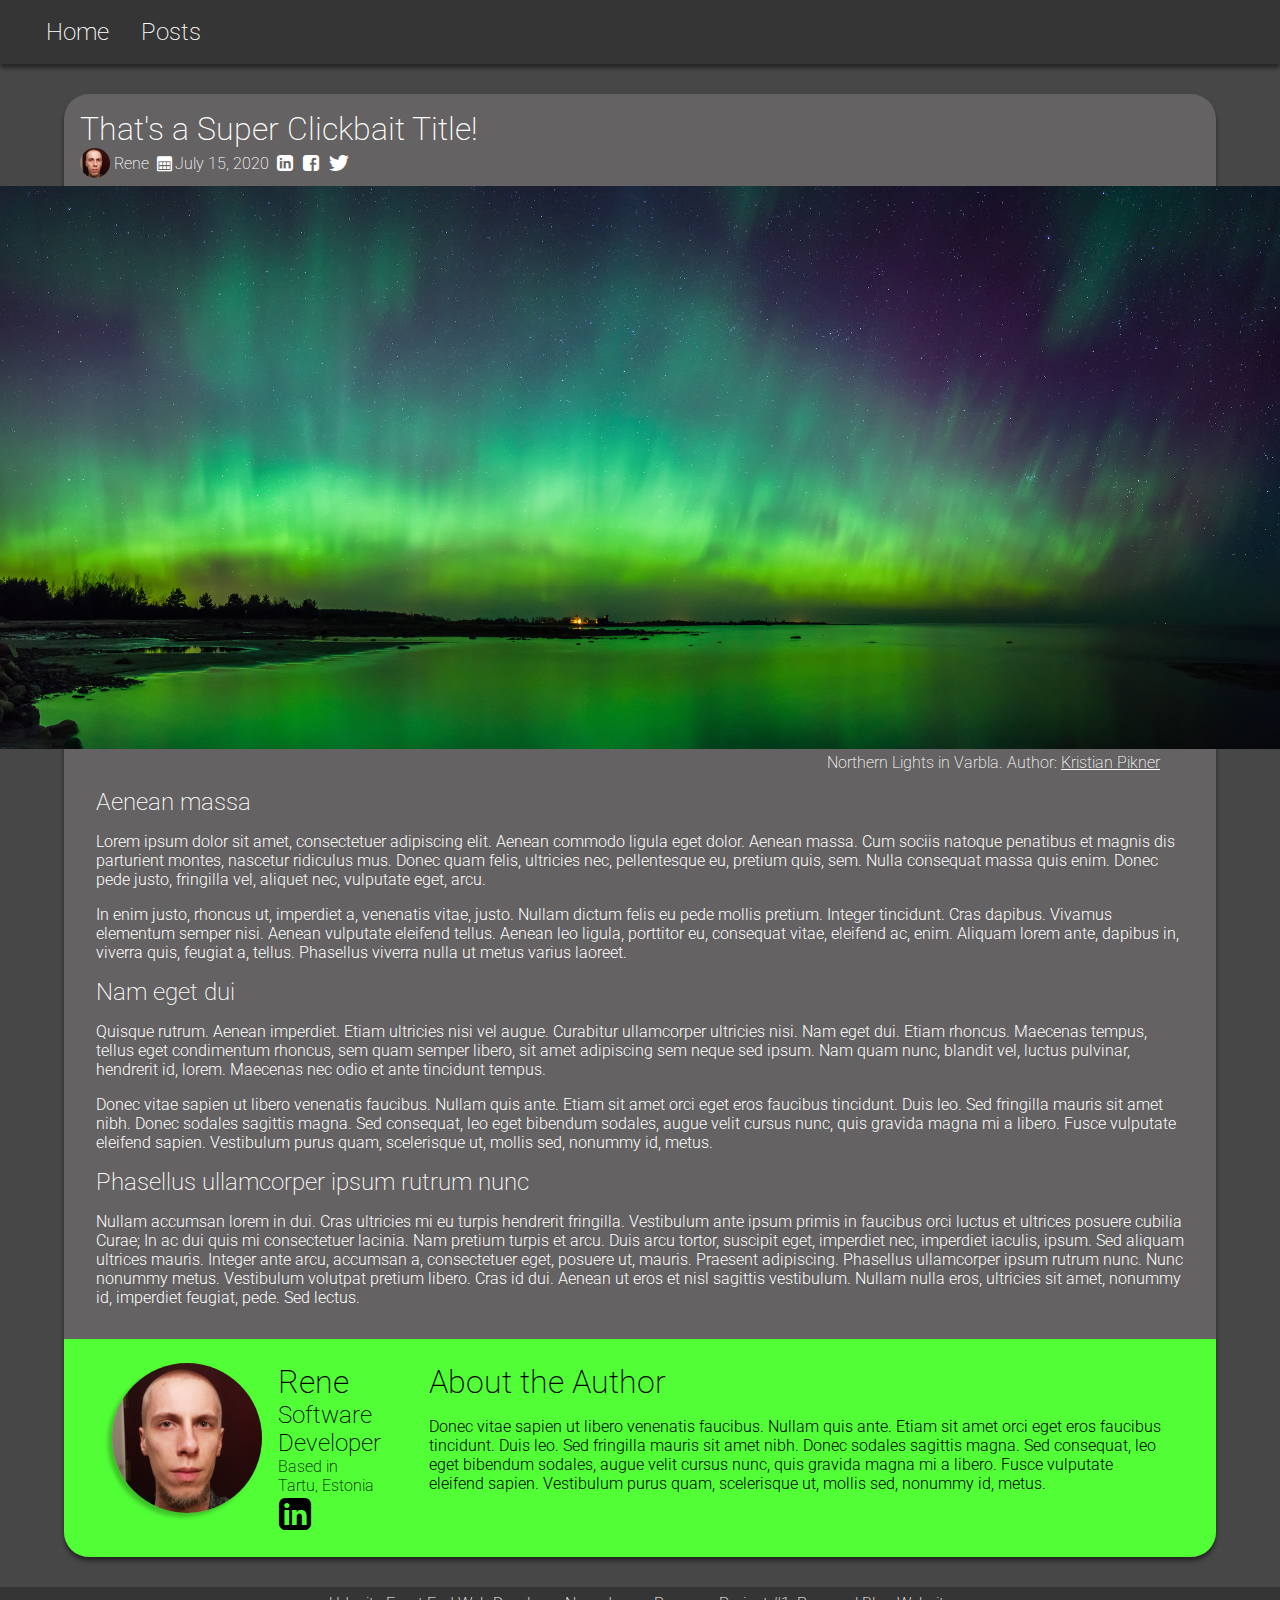
==== posts.html @ 9a0360dc "feat: Posts page" ====
<!DOCTYPE html>
<html lang="en">
  <head>
    <meta charset="UTF-8">
    <meta name="viewport" content="width=device-width,initial-scale=1">
    <link href="styles/posts.css" rel="stylesheet">
    <title>Rene's Blog</title>
  </head>
  <body>
    <nav class="header-nav">
      <a href="/">Home</a>
      <a href="/posts.html">Posts</a>
    </nav>
    <article class="post-card">
      <div class="post-card-content">
        <h1 class="post-card-title">That's a Super Clickbait Title!</h1>
        <div class="post-card-meta">
          <img class="avatar-meta" src="assets/avatar.jpg" alt="Avatar of the site's author, a slightly balding 27 year old male on a cherry toned background">
          <span>Rene</span>
          <i class="icon-calendar"></i>
          <span>July 15, 2020</span>
          <i class="icon-linkedin-rect"></i>
          <i class="icon-facebook-rect"></i>
          <i class="icon-twitter-bird"></i>
        </div>
        <figure class="post-card-figure">
          <img class="post-card-image" src="assets/aurora.jpg" alt="Green Northern Lights in purple sky">
          <figcaption>Northern Lights in Varbla. Author: <a href="https://commons.wikimedia.org/wiki/User:KristianPikner" target="_blank">Kristian Pikner</a></figcaption>
        </figure>
        <div class="post-card-text">
          <h2>Aenean massa</h2>
          <p>
            Lorem ipsum dolor sit amet, consectetuer adipiscing elit. Aenean commodo ligula eget dolor. Aenean massa. Cum sociis natoque penatibus et magnis dis parturient montes, nascetur ridiculus mus. Donec quam felis, ultricies nec, pellentesque eu, pretium quis, sem. Nulla consequat massa quis enim. Donec pede justo, fringilla vel, aliquet nec, vulputate eget, arcu.
          </p>
          <p>
            In enim justo, rhoncus ut, imperdiet a, venenatis vitae, justo. Nullam dictum felis eu pede mollis pretium. Integer tincidunt. Cras dapibus. Vivamus elementum semper nisi. Aenean vulputate eleifend tellus. Aenean leo ligula, porttitor eu, consequat vitae, eleifend ac, enim. Aliquam lorem ante, dapibus in, viverra quis, feugiat a, tellus. Phasellus viverra nulla ut metus varius laoreet.
          </p>
          <h2>Nam eget dui</h2>
          <p>
            Quisque rutrum. Aenean imperdiet. Etiam ultricies nisi vel augue. Curabitur ullamcorper ultricies nisi. Nam eget dui. Etiam rhoncus. Maecenas tempus, tellus eget condimentum rhoncus, sem quam semper libero, sit amet adipiscing sem neque sed ipsum. Nam quam nunc, blandit vel, luctus pulvinar, hendrerit id, lorem. Maecenas nec odio et ante tincidunt tempus.
          </p>
          <p>
            Donec vitae sapien ut libero venenatis faucibus. Nullam quis ante. Etiam sit amet orci eget eros faucibus tincidunt. Duis leo. Sed fringilla mauris sit amet nibh. Donec sodales sagittis magna. Sed consequat, leo eget bibendum sodales, augue velit cursus nunc, quis gravida magna mi a libero. Fusce vulputate eleifend sapien. Vestibulum purus quam, scelerisque ut, mollis sed, nonummy id, metus.
          </p>
          <h2>Phasellus ullamcorper ipsum rutrum nunc</h2>
          <p>
            Nullam accumsan lorem in dui. Cras ultricies mi eu turpis hendrerit fringilla. Vestibulum ante ipsum primis in faucibus orci luctus et ultrices posuere cubilia Curae; In ac dui quis mi consectetuer lacinia. Nam pretium turpis et arcu. Duis arcu tortor, suscipit eget, imperdiet nec, imperdiet iaculis, ipsum. Sed aliquam ultrices mauris. Integer ante arcu, accumsan a, consectetuer eget, posuere ut, mauris. Praesent adipiscing. Phasellus ullamcorper ipsum rutrum nunc. Nunc nonummy metus. Vestibulum volutpat pretium libero. Cras id dui. Aenean ut eros et nisl sagittis vestibulum. Nullam nulla eros, ultricies sit amet, nonummy id, imperdiet feugiat, pede. Sed lectus.
          </p>
        </div>
      </div>
      <div class="post-card-author">
        <img class="avatar" src="assets/avatar.jpg" alt="Avatar of the site's author, a slightly balding 27 year old male on a cherry toned background">
        <div class="post-card-author-summary">
          <h1>Rene</h1>
          <h2>Software Developer</h2>
          <h3>Based in Tartu, Estonia</h3>
          <a class="icon-linkedin-rect social-author"
          href="https://www.linkedin.com/in/renejuuse/"
          target="_blank"></a>
        </div>
        <div class="post-card-author-extra">
          <h1>About the Author</h1>
          <p>
            Donec vitae sapien ut libero venenatis faucibus. Nullam quis ante. Etiam sit amet orci eget eros faucibus tincidunt. Duis leo. Sed fringilla mauris sit amet nibh. Donec sodales sagittis magna. Sed consequat, leo eget bibendum sodales, augue velit cursus nunc, quis gravida magna mi a libero. Fusce vulputate eleifend sapien. Vestibulum purus quam, scelerisque ut, mollis sed, nonummy id, metus.
          </p>
        </div>
      </div>
    </article>
    <footer>
      <div>Udacity Front End Web Developer Nanodegree Program Project #1: Personal Blog Website</div>
    </footer>
  </body>
</html>
---- styles/posts.css ----
@import url("main.css");

/* General purpose elements */

h1 {
  font-size: 2rem;
}

h2 {
  font-size: 1.5rem;
}

/* Main body */
body {
  grid-template-columns: 0.5fr 3fr 0.5fr;
  grid-template-areas:
    "nav nav  nav"
    ".   card ."
    "ft  ft   ft";
}

/* Post card */
.post-card {
  grid-area: card;
  max-width: 90vw;
  display: flex;
  flex-direction: column;
  background: #646262;
  box-shadow: 0px 4px 4px rgba(0, 0, 0, 0.47);
  border-radius: 25px;
  margin: 30px 0 30px;
}

.post-card-content {
  padding: 16px;
}

.post-card-meta {
  display: flex;
  align-items: center;
  font-size: 1rem;
  font-weight: 200;
}

.post-card-meta > * {
  margin-right: 0.25rem;
}

.icon-calendar {
  font-size: 1rem;
  margin-right: 0;
}

.avatar-meta {
  width: 30px;
  height: 30px;
  border-radius: 18px;
}

.post-card figure {
  display: flex;
  flex-direction: column;
  align-items: center;
  margin-top: 0.5rem;
}

.post-card-image {
  width: 100vw;
  align-self: center;
}

.post-card figcaption {
  margin-top: 0.25rem;
  align-self: flex-end;
  font-weight: 200;
}

.post-card a {
  text-decoration: underline;
  color: white;
}

.post-card-text {
  margin: 0 1rem 0;
}

.post-card-text p {
  font-weight: 300;
  font-size: 1rem;
}

.post-card-author {
  background: #52ff36;
  border-radius: 0 0 25px 25px;
  padding: 1.5rem 3rem;
  display: flex;
  color: #000;
}

.post-card-author > *:not(:last-child) {
  margin-right: 1rem;
}

.post-card-author a {
  color: #000;
}

.post-card-author-extra {
  font-weight: 300;
  margin-left: 2rem;
}
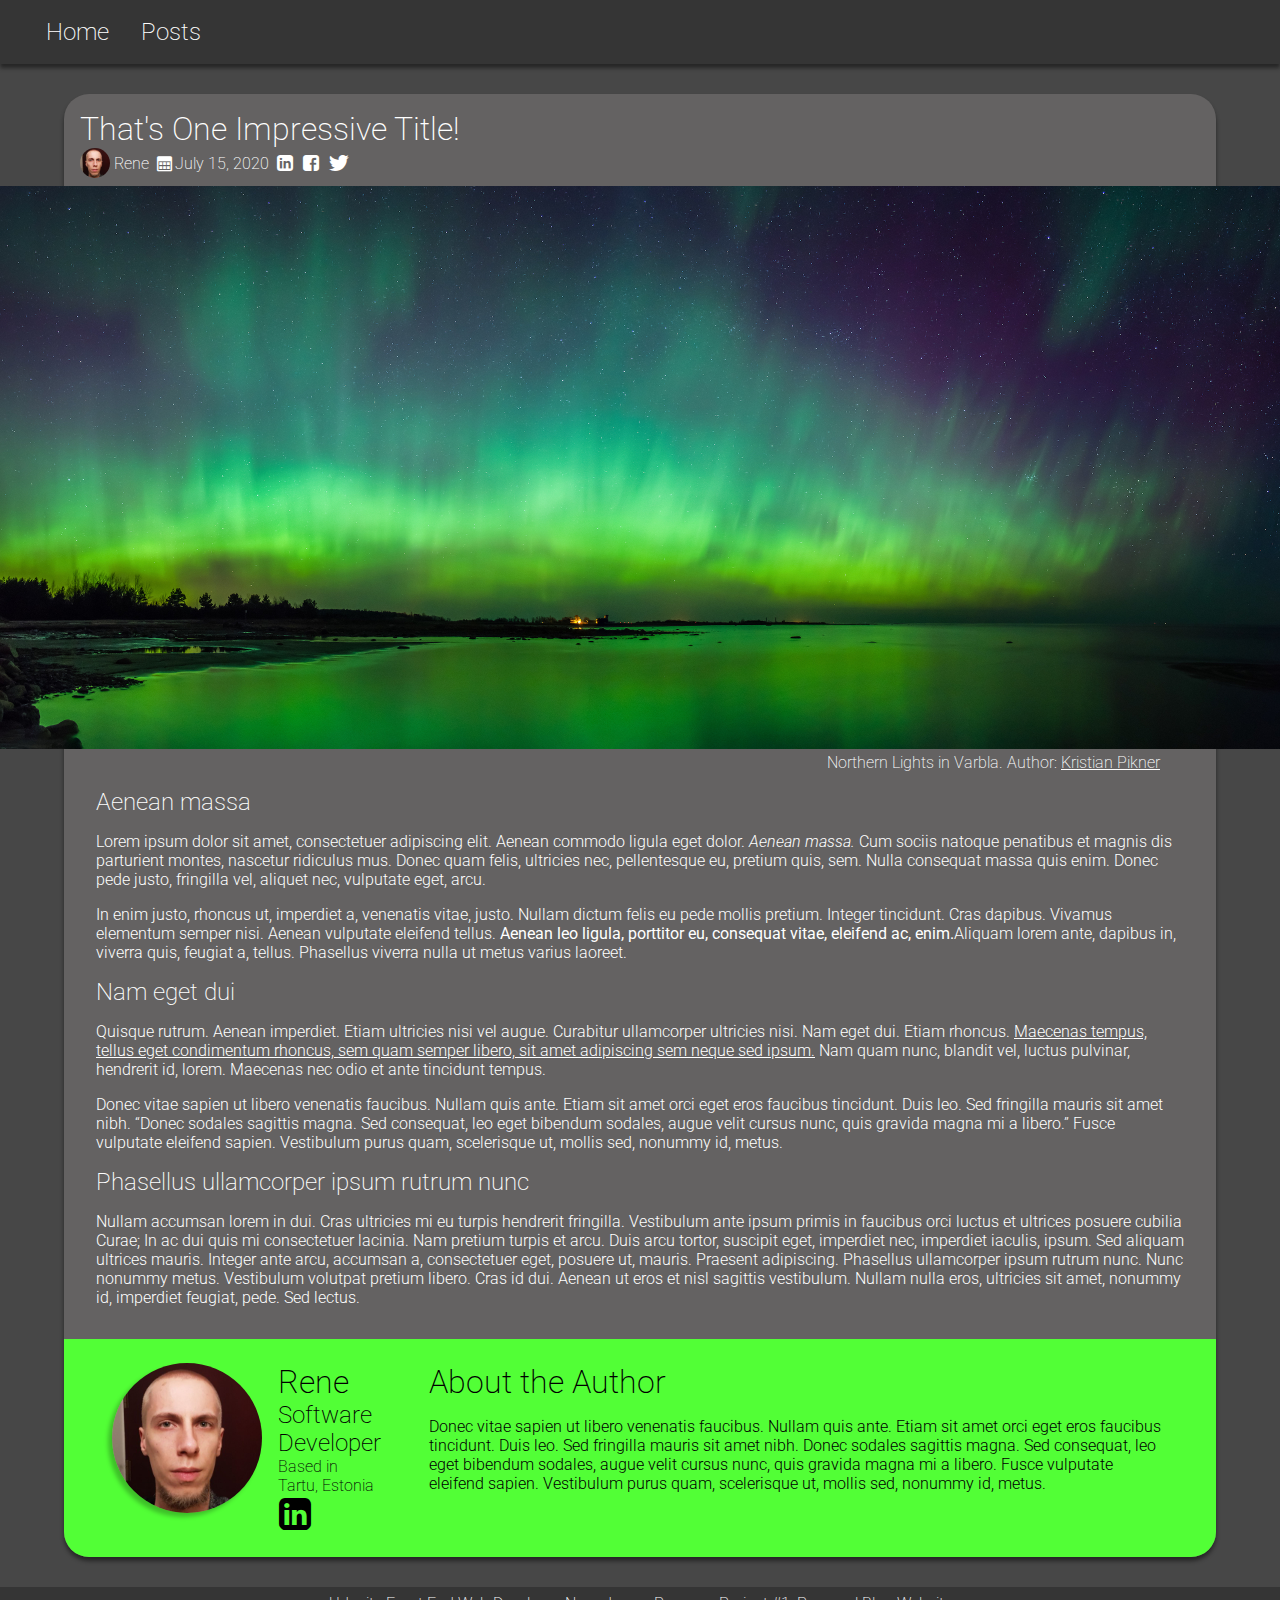
==== commit f333cba8: "style: Minor list changes + fulfilled @import req" ====
--- a/posts.html
+++ b/posts.html
@@ -13,7 +13,7 @@
     </nav>
     <article class="post-card">
       <div class="post-card-content">
-        <h1 class="post-card-title">That's a Super Clickbait Title!</h1>
+        <h1 class="post-card-title">That's One Impressive Title!</h1>
         <div class="post-card-meta">
           <img class="avatar-meta" src="assets/avatar.jpg" alt="Avatar of the site's author, a slightly balding 27 year old male on a cherry toned background">
           <span>Rene</span>
@@ -30,17 +30,17 @@
         <div class="post-card-text">
           <h2>Aenean massa</h2>
           <p>
-            Lorem ipsum dolor sit amet, consectetuer adipiscing elit. Aenean commodo ligula eget dolor. Aenean massa. Cum sociis natoque penatibus et magnis dis parturient montes, nascetur ridiculus mus. Donec quam felis, ultricies nec, pellentesque eu, pretium quis, sem. Nulla consequat massa quis enim. Donec pede justo, fringilla vel, aliquet nec, vulputate eget, arcu.
+            Lorem ipsum dolor sit amet, consectetuer adipiscing elit. Aenean commodo ligula eget dolor. <em>Aenean massa.</em> Cum sociis natoque penatibus et magnis dis parturient montes, nascetur ridiculus mus. Donec quam felis, ultricies nec, pellentesque eu, pretium quis, sem. Nulla consequat massa quis enim. Donec pede justo, fringilla vel, aliquet nec, vulputate eget, arcu.
           </p>
           <p>
-            In enim justo, rhoncus ut, imperdiet a, venenatis vitae, justo. Nullam dictum felis eu pede mollis pretium. Integer tincidunt. Cras dapibus. Vivamus elementum semper nisi. Aenean vulputate eleifend tellus. Aenean leo ligula, porttitor eu, consequat vitae, eleifend ac, enim. Aliquam lorem ante, dapibus in, viverra quis, feugiat a, tellus. Phasellus viverra nulla ut metus varius laoreet.
+            In enim justo, rhoncus ut, imperdiet a, venenatis vitae, justo. Nullam dictum felis eu pede mollis pretium. Integer tincidunt. Cras dapibus. Vivamus elementum semper nisi. Aenean vulputate eleifend tellus. <strong>Aenean leo ligula, porttitor eu, consequat vitae, eleifend ac, enim.</strong>Aliquam lorem ante, dapibus in, viverra quis, feugiat a, tellus. Phasellus viverra nulla ut metus varius laoreet.
           </p>
           <h2>Nam eget dui</h2>
           <p>
-            Quisque rutrum. Aenean imperdiet. Etiam ultricies nisi vel augue. Curabitur ullamcorper ultricies nisi. Nam eget dui. Etiam rhoncus. Maecenas tempus, tellus eget condimentum rhoncus, sem quam semper libero, sit amet adipiscing sem neque sed ipsum. Nam quam nunc, blandit vel, luctus pulvinar, hendrerit id, lorem. Maecenas nec odio et ante tincidunt tempus.
+            Quisque rutrum. Aenean imperdiet. Etiam ultricies nisi vel augue. Curabitur ullamcorper ultricies nisi. Nam eget dui. Etiam rhoncus. <span class="underlined">Maecenas tempus, tellus eget condimentum rhoncus, sem quam semper libero, sit amet adipiscing sem neque sed ipsum.</span> Nam quam nunc, blandit vel, luctus pulvinar, hendrerit id, lorem. Maecenas nec odio et ante tincidunt tempus.
           </p>
           <p>
-            Donec vitae sapien ut libero venenatis faucibus. Nullam quis ante. Etiam sit amet orci eget eros faucibus tincidunt. Duis leo. Sed fringilla mauris sit amet nibh. Donec sodales sagittis magna. Sed consequat, leo eget bibendum sodales, augue velit cursus nunc, quis gravida magna mi a libero. Fusce vulputate eleifend sapien. Vestibulum purus quam, scelerisque ut, mollis sed, nonummy id, metus.
+            Donec vitae sapien ut libero venenatis faucibus. Nullam quis ante. Etiam sit amet orci eget eros faucibus tincidunt. Duis leo. Sed fringilla mauris sit amet nibh. <q>Donec sodales sagittis magna. Sed consequat, leo eget bibendum sodales, augue velit cursus nunc, quis gravida magna mi a libero.</q> Fusce vulputate eleifend sapien. Vestibulum purus quam, scelerisque ut, mollis sed, nonummy id, metus.
           </p>
           <h2>Phasellus ullamcorper ipsum rutrum nunc</h2>
           <p>
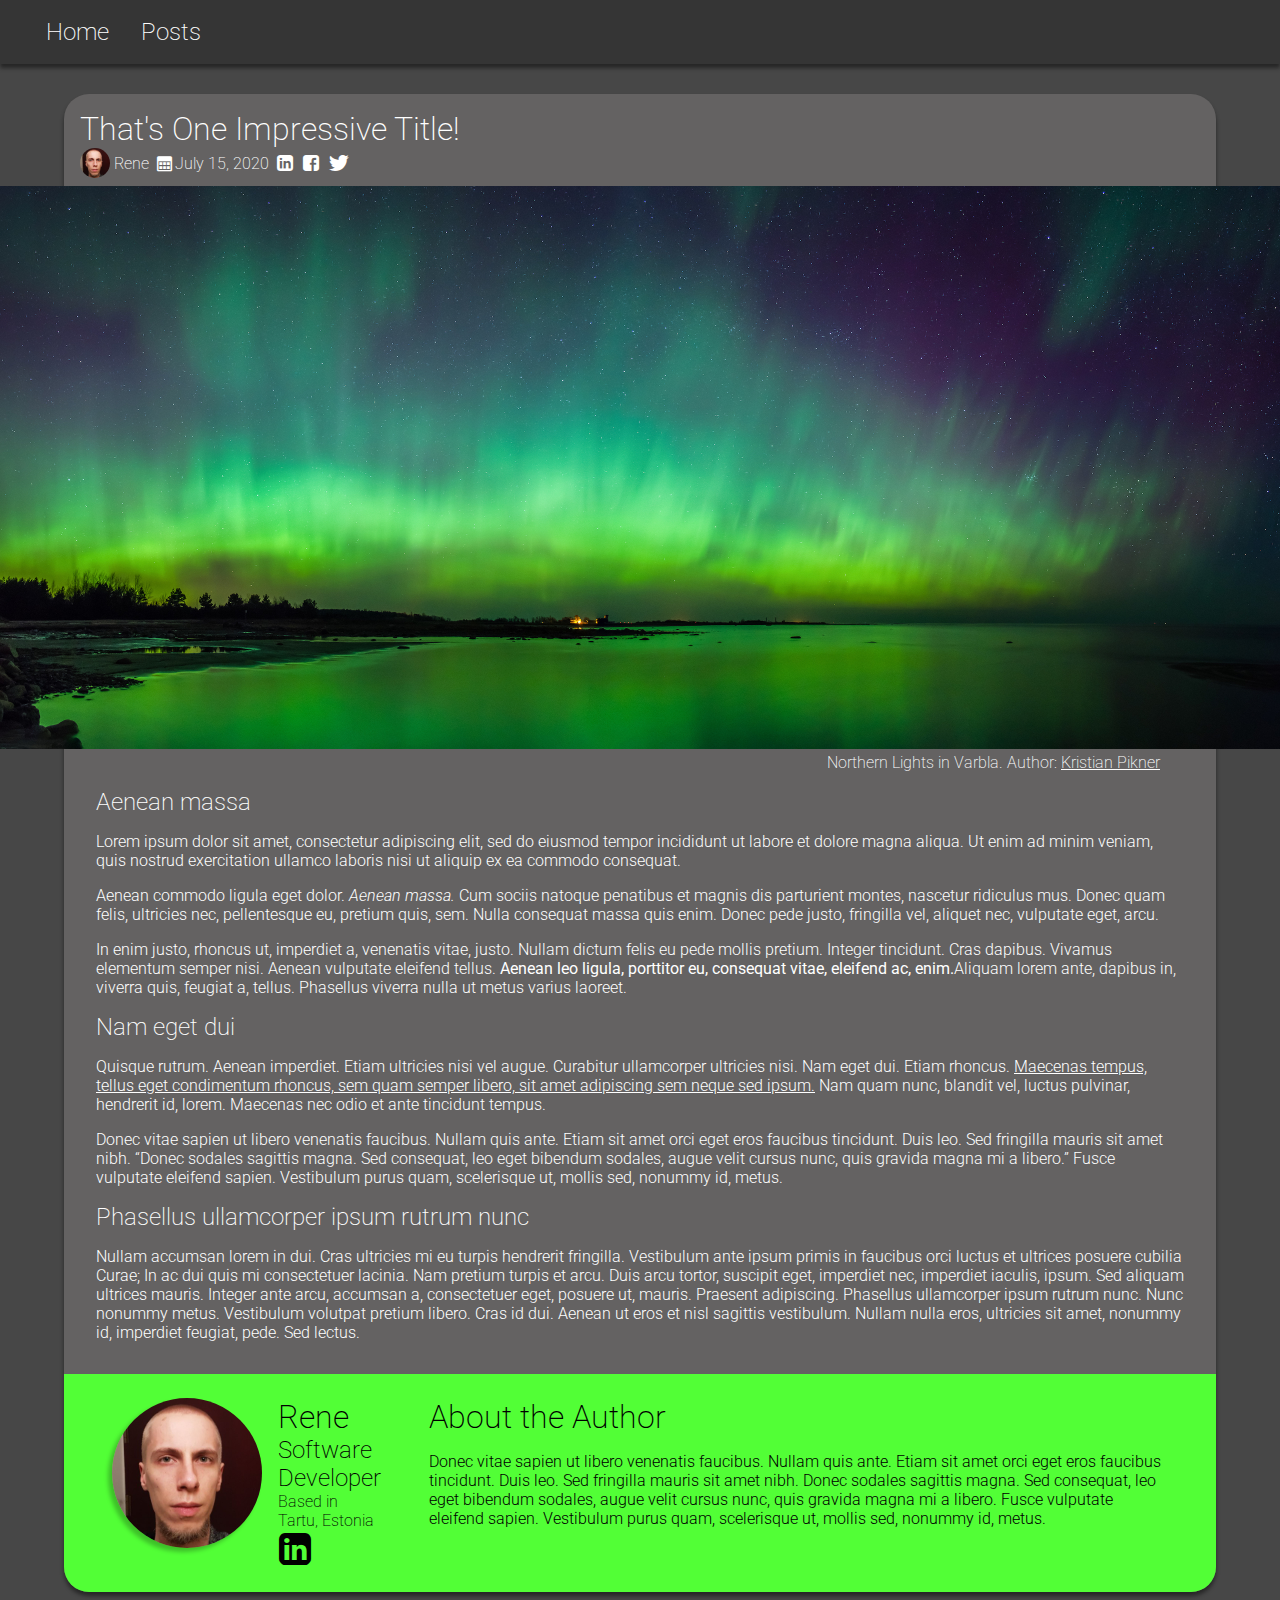
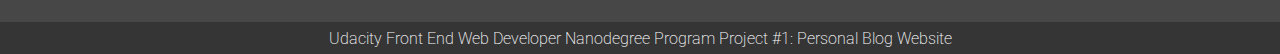
==== commit 859d3586: "style: Blockquote test" ====
--- a/posts.html
+++ b/posts.html
@@ -8,8 +8,8 @@
   </head>
   <body>
     <nav class="header-nav">
-      <a href="/">Home</a>
-      <a href="/posts.html">Posts</a>
+      <a href="./">Home</a>
+      <a href="./posts.html">Posts</a>
     </nav>
     <article class="post-card">
       <div class="post-card-content">
@@ -30,7 +30,10 @@
         <div class="post-card-text">
           <h2>Aenean massa</h2>
           <p>
-            Lorem ipsum dolor sit amet, consectetuer adipiscing elit. Aenean commodo ligula eget dolor. <em>Aenean massa.</em> Cum sociis natoque penatibus et magnis dis parturient montes, nascetur ridiculus mus. Donec quam felis, ultricies nec, pellentesque eu, pretium quis, sem. Nulla consequat massa quis enim. Donec pede justo, fringilla vel, aliquet nec, vulputate eget, arcu.
+            Lorem ipsum dolor sit amet, consectetur adipiscing elit, sed do eiusmod tempor incididunt ut labore et dolore magna aliqua. Ut enim ad minim veniam, quis nostrud exercitation ullamco laboris nisi ut aliquip ex ea commodo consequat.
+          </p>
+          <p>
+            Aenean commodo ligula eget dolor. <em>Aenean massa.</em> Cum sociis natoque penatibus et magnis dis parturient montes, nascetur ridiculus mus. Donec quam felis, ultricies nec, pellentesque eu, pretium quis, sem. Nulla consequat massa quis enim. Donec pede justo, fringilla vel, aliquet nec, vulputate eget, arcu.
           </p>
           <p>
             In enim justo, rhoncus ut, imperdiet a, venenatis vitae, justo. Nullam dictum felis eu pede mollis pretium. Integer tincidunt. Cras dapibus. Vivamus elementum semper nisi. Aenean vulputate eleifend tellus. <strong>Aenean leo ligula, porttitor eu, consequat vitae, eleifend ac, enim.</strong>Aliquam lorem ante, dapibus in, viverra quis, feugiat a, tellus. Phasellus viverra nulla ut metus varius laoreet.
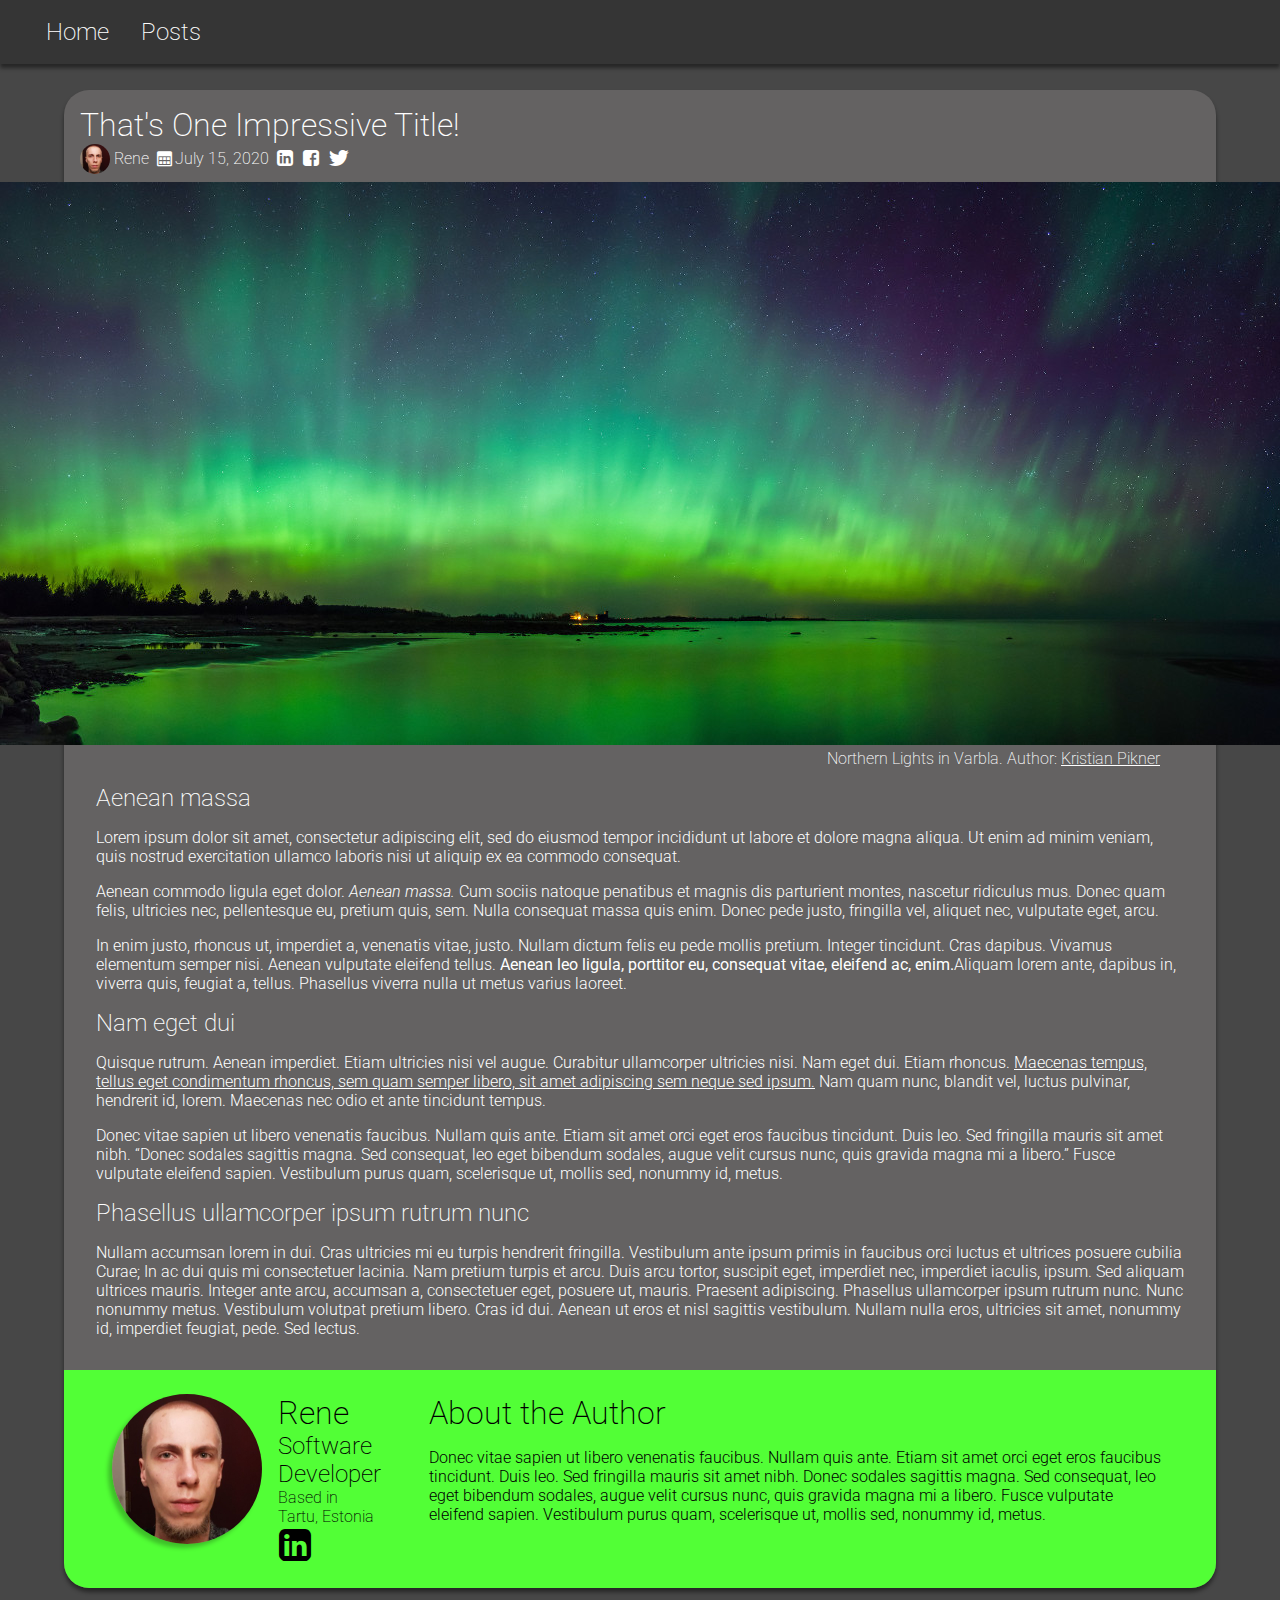
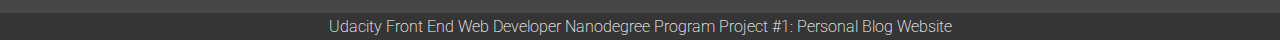
==== commit 116ba220: "feat: Responsive images" ====
--- a/posts.html
+++ b/posts.html
@@ -15,7 +15,7 @@
       <div class="post-card-content">
         <h1 class="post-card-title">That's One Impressive Title!</h1>
         <div class="post-card-meta">
-          <img class="avatar-meta" src="assets/avatar.jpg" alt="Avatar of the site's author, a slightly balding 27 year old male on a cherry toned background">
+          <img class="avatar-meta" src="./assets/img/avatar.jpg" alt="Avatar of the site's author, a slightly balding 27 year old male on a cherry toned background">
           <span>Rene</span>
           <i class="icon-calendar"></i>
           <span>July 15, 2020</span>
@@ -24,8 +24,24 @@
           <i class="icon-twitter-bird"></i>
         </div>
         <figure class="post-card-figure">
-          <img class="post-card-image" src="assets/aurora.jpg" alt="Green Northern Lights in purple sky">
-          <figcaption>Northern Lights in Varbla. Author: <a href="https://commons.wikimedia.org/wiki/User:KristianPikner" target="_blank">Kristian Pikner</a></figcaption>
+          <img class="post-card-image"
+            sizes="(max-width: 2560px) 100vw, 2560px"
+            srcset="
+              ./assets/img/aurora/aurora_n3cgqo_c_scale,w_200.jpg 200w,
+              ./assets/img/aurora/aurora_n3cgqo_c_scale,w_902.jpg 902w,
+              ./assets/img/aurora/aurora_n3cgqo_c_scale,w_1280.jpg 1280w,
+              ./assets/img/aurora/aurora_n3cgqo_c_scale,w_1593.jpg 1593w,
+              ./assets/img/aurora/aurora_n3cgqo_c_scale,w_1841.jpg 1841w,
+              ./assets/img/aurora/aurora_n3cgqo_c_scale,w_2059.jpg 2059w,
+              ./assets/img/aurora/aurora_n3cgqo_c_scale,w_2258.jpg 2258w,
+              ./assets/img/aurora/aurora_n3cgqo_c_scale,w_2447.jpg 2447w,
+              ./assets/img/aurora/aurora_n3cgqo_c_scale,w_2512.jpg 2512w,
+              ./assets/img/aurora/aurora_n3cgqo_c_scale,w_2560.jpg 2560w"
+            src="./assets/img/aurora/aurora_n3cgqo_c_scale,w_2560.jpg"
+            alt="Green Northern Lights in purple sky">
+          <figcaption>
+            Northern Lights in Varbla. Author: <a href="https://commons.wikimedia.org/wiki/User:KristianPikner" target="_blank">Kristian Pikner</a>
+          </figcaption>
         </figure>
         <div class="post-card-text">
           <h2>Aenean massa</h2>
@@ -52,7 +68,7 @@
         </div>
       </div>
       <div class="post-card-author">
-        <img class="avatar" src="assets/avatar.jpg" alt="Avatar of the site's author, a slightly balding 27 year old male on a cherry toned background">
+        <img class="avatar" src="./assets/img/avatar.jpg" alt="Avatar of the site's author, a slightly balding 27 year old male on a cherry toned background">
         <div class="post-card-author-summary">
           <h1>Rene</h1>
           <h2>Software Developer</h2>
--- a/styles/posts.css
+++ b/styles/posts.css
@@ -28,7 +28,7 @@
   background: #646262;
   box-shadow: 0px 4px 4px rgba(0, 0, 0, 0.47);
   border-radius: 25px;
-  margin: 30px 0 30px;
+  margin: 1.6rem 0 1.6rem;
 }
 
 .post-card-content {
@@ -57,7 +57,7 @@
   border-radius: 18px;
 }
 
-.post-card figure {
+.post-card-figure {
   display: flex;
   flex-direction: column;
   align-items: center;
@@ -109,3 +109,20 @@
   font-weight: 300;
   margin-left: 2rem;
 }
+
+/* Mobile */
+@media (max-width: 700px) {
+  .post-card {
+    max-width: 96vw;
+    margin-top: 0.8rem;
+    margin-bottom: 0.8rem;
+  }
+
+  .post-card-author {
+    flex-direction: column;
+  }
+
+  .post-card-author-extra {
+    margin: 2rem 0 0;
+  }
+}
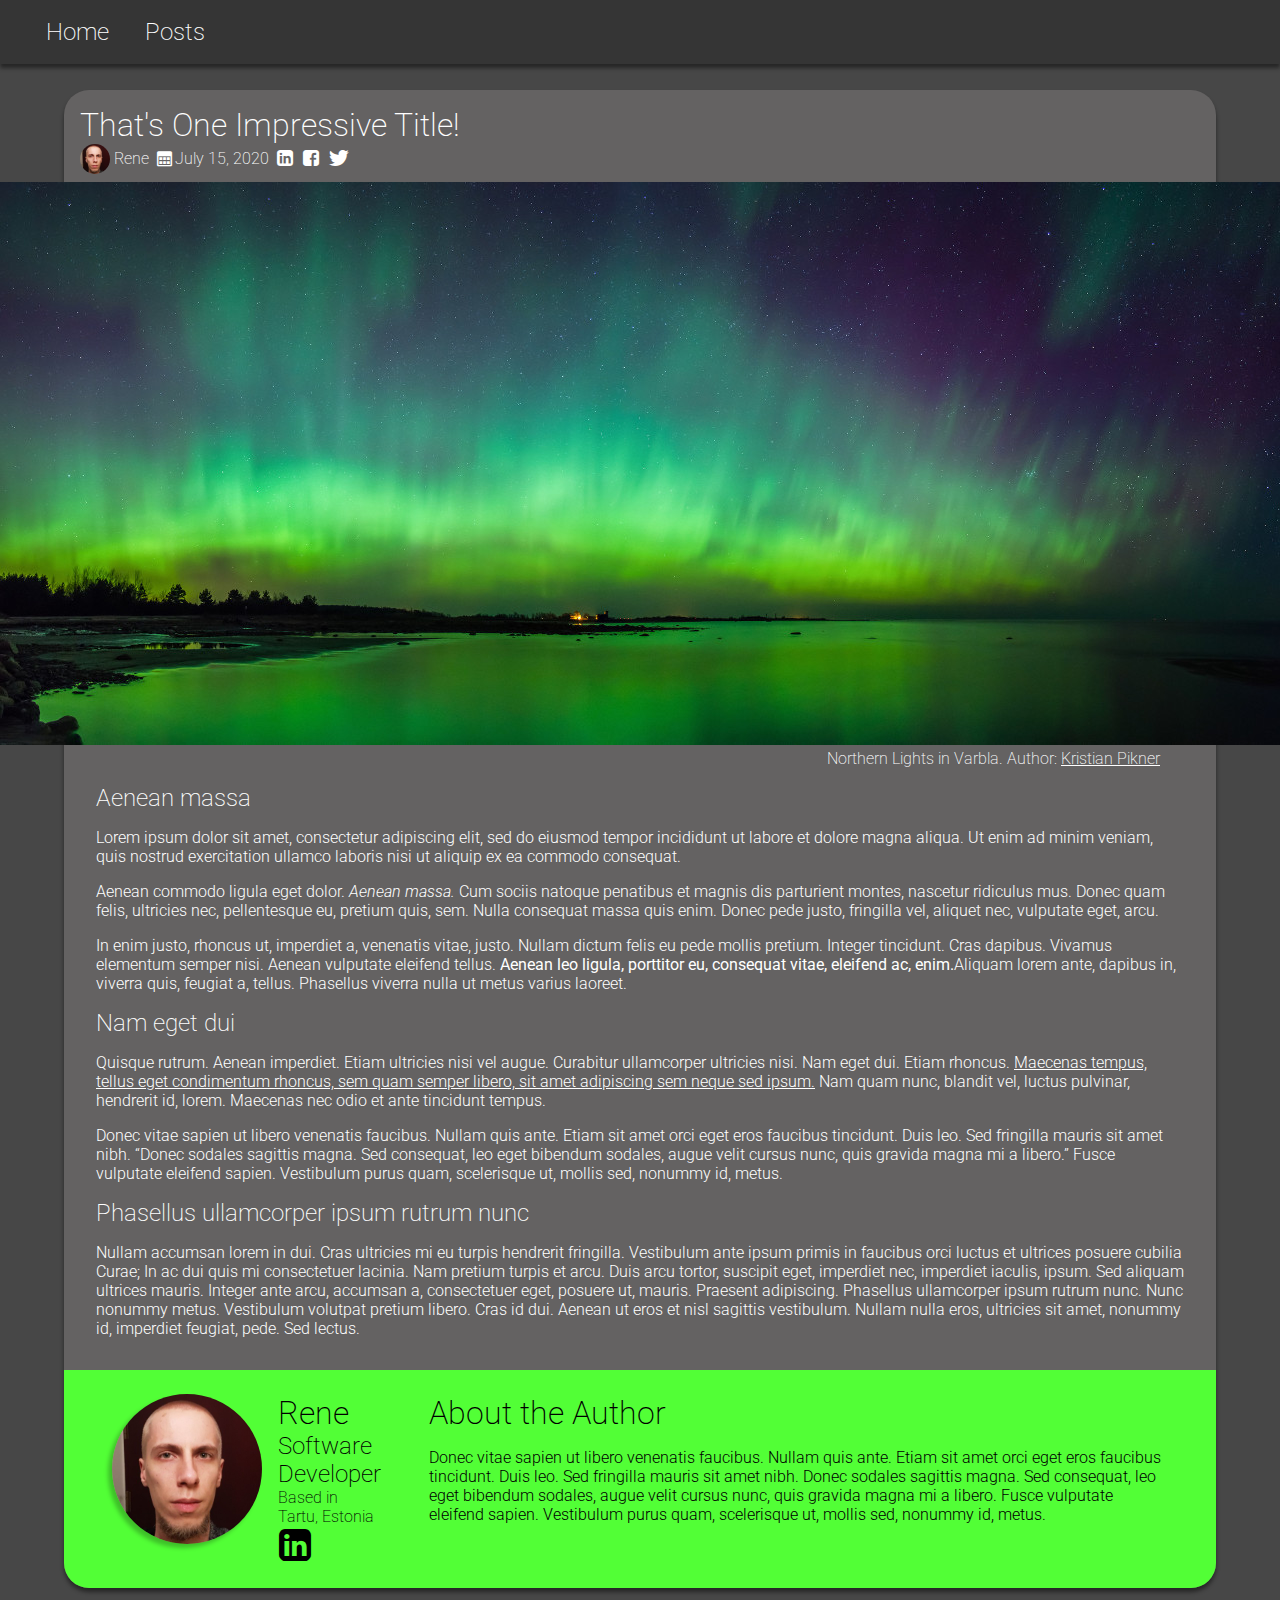
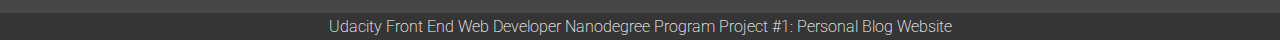
==== commit d79b6313: "refactor: Code review changes" ====
--- a/posts.html
+++ b/posts.html
@@ -3,28 +3,35 @@
   <head>
     <meta charset="UTF-8">
     <meta name="viewport" content="width=device-width,initial-scale=1">
+    <link href="https://fonts.googleapis.com/css2?family=Roboto:wght@100;300;500;700&display=swap" rel="stylesheet">
     <link href="styles/posts.css" rel="stylesheet">
     <title>Rene's Blog</title>
   </head>
   <body>
     <nav class="header-nav">
-      <a href="./">Home</a>
-      <a href="./posts.html">Posts</a>
+      <ul class="header-nav__list">
+        <li class="header-nav__item">
+          <a class="header-nav__link" href="./">Home</a>
+        </li>
+        <li class="header-nav__item">
+          <a class="header-nav__link" href="./posts.html">Posts</a>
+        </li>
+      </ul>
     </nav>
     <article class="post-card">
-      <div class="post-card-content">
-        <h1 class="post-card-title">That's One Impressive Title!</h1>
-        <div class="post-card-meta">
-          <img class="avatar-meta" src="./assets/img/avatar.jpg" alt="Avatar of the site's author, a slightly balding 27 year old male on a cherry toned background">
-          <span>Rene</span>
+      <div class="post-card__content">
+        <h1>That's One Impressive Title!</h1>
+        <div class="post-card__meta">
+          <img class="avatar-meta post-card__meta__item" src="./assets/img/avatar.jpg" alt="Avatar of the site's author, a slightly balding 27 year old male on a cherry toned background">
+          <span class="post-card__meta__item">Rene</span>
           <i class="icon-calendar"></i>
-          <span>July 15, 2020</span>
-          <i class="icon-linkedin-rect"></i>
-          <i class="icon-facebook-rect"></i>
-          <i class="icon-twitter-bird"></i>
+          <span class="post-card__meta__item">July 15, 2020</span>
+          <i class="icon-linkedin-rect post-card__meta__item"></i>
+          <i class="icon-facebook-rect post-card__meta__item"></i>
+          <i class="icon-twitter-bird post-card__meta__item"></i>
         </div>
-        <figure class="post-card-figure">
-          <img class="post-card-image"
+        <figure class="post-card__figure">
+          <img class="post-card__image"
             sizes="(max-width: 2560px) 100vw, 2560px"
             srcset="
               ./assets/img/aurora/aurora_n3cgqo_c_scale,w_200.jpg 200w,
@@ -39,11 +46,11 @@
               ./assets/img/aurora/aurora_n3cgqo_c_scale,w_2560.jpg 2560w"
             src="./assets/img/aurora/aurora_n3cgqo_c_scale,w_2560.jpg"
             alt="Green Northern Lights in purple sky">
-          <figcaption>
-            Northern Lights in Varbla. Author: <a href="https://commons.wikimedia.org/wiki/User:KristianPikner" target="_blank">Kristian Pikner</a>
+          <figcaption class="post-card__figcaption">
+            Northern Lights in Varbla. Author: <a class="post-card__link" href="https://commons.wikimedia.org/wiki/User:KristianPikner" target="_blank">Kristian Pikner</a>
           </figcaption>
         </figure>
-        <div class="post-card-text">
+        <div class="post-card__main post-card__text">
           <h2>Aenean massa</h2>
           <p>
             Lorem ipsum dolor sit amet, consectetur adipiscing elit, sed do eiusmod tempor incididunt ut labore et dolore magna aliqua. Ut enim ad minim veniam, quis nostrud exercitation ullamco laboris nisi ut aliquip ex ea commodo consequat.
@@ -67,18 +74,18 @@
           </p>
         </div>
       </div>
-      <div class="post-card-author">
+      <div class="post-card__author">
         <img class="avatar" src="./assets/img/avatar.jpg" alt="Avatar of the site's author, a slightly balding 27 year old male on a cherry toned background">
-        <div class="post-card-author-summary">
-          <h1>Rene</h1>
-          <h2>Software Developer</h2>
-          <h3>Based in Tartu, Estonia</h3>
-          <a class="icon-linkedin-rect social-author"
+        <div>
+          <div class="h1-like">Rene</div>
+          <div class="h2-like">Software Developer</div>
+          <div class="h3-like">Based in Tartu, Estonia</div>
+          <a class="post-card__author__link icon-linkedin-rect social-author"
           href="https://www.linkedin.com/in/renejuuse/"
           target="_blank"></a>
         </div>
-        <div class="post-card-author-extra">
-          <h1>About the Author</h1>
+        <div class="post-card__author__extra post-card__text">
+          <div class="h1-like">About the Author</div>
           <p>
             Donec vitae sapien ut libero venenatis faucibus. Nullam quis ante. Etiam sit amet orci eget eros faucibus tincidunt. Duis leo. Sed fringilla mauris sit amet nibh. Donec sodales sagittis magna. Sed consequat, leo eget bibendum sodales, augue velit cursus nunc, quis gravida magna mi a libero. Fusce vulputate eleifend sapien. Vestibulum purus quam, scelerisque ut, mollis sed, nonummy id, metus.
           </p>
--- a/styles/posts.css
+++ b/styles/posts.css
@@ -1,16 +1,19 @@
 @import url("main.css");
+@import url("fontello.css");
+@import url("general.css");
 
 /* General purpose elements */
-
-h1 {
+h1,
+.h1-like {
   font-size: 2rem;
 }
 
-h2 {
+h2,
+.h2-like {
   font-size: 1.5rem;
 }
 
-/* Main body */
+/* Posts body */
 body {
   grid-template-columns: 0.5fr 3fr 0.5fr;
   grid-template-areas:
@@ -31,18 +34,18 @@
   margin: 1.6rem 0 1.6rem;
 }
 
-.post-card-content {
+.post-card__content {
   padding: 16px;
 }
 
-.post-card-meta {
+.post-card__meta {
   display: flex;
   align-items: center;
   font-size: 1rem;
   font-weight: 200;
 }
 
-.post-card-meta > * {
+.post-card__meta__item {
   margin-right: 0.25rem;
 }
 
@@ -57,39 +60,39 @@
   border-radius: 18px;
 }
 
-.post-card-figure {
+.post-card__figure {
   display: flex;
   flex-direction: column;
   align-items: center;
   margin-top: 0.5rem;
 }
 
-.post-card-image {
+.post-card__image {
   width: 100vw;
   align-self: center;
 }
 
-.post-card figcaption {
+.post-card__figcaption {
   margin-top: 0.25rem;
   align-self: flex-end;
   font-weight: 200;
 }
 
-.post-card a {
+.post-card__link {
   text-decoration: underline;
   color: white;
 }
 
-.post-card-text {
+.post-card__main {
   margin: 0 1rem 0;
 }
 
-.post-card-text p {
+.post-card__text {
   font-weight: 300;
   font-size: 1rem;
 }
 
-.post-card-author {
+.post-card__author {
   background: #52ff36;
   border-radius: 0 0 25px 25px;
   padding: 1.5rem 3rem;
@@ -97,16 +100,15 @@
   color: #000;
 }
 
-.post-card-author > *:not(:last-child) {
+.post-card__author > *:not(:last-child) {
   margin-right: 1rem;
 }
 
-.post-card-author a {
+.post-card__author__link {
   color: #000;
 }
 
-.post-card-author-extra {
-  font-weight: 300;
+.post-card__author__extra {
   margin-left: 2rem;
 }
 
@@ -118,11 +120,11 @@
     margin-bottom: 0.8rem;
   }
 
-  .post-card-author {
+  .post-card__author {
     flex-direction: column;
   }
 
-  .post-card-author-extra {
+  .post-card__author__extra {
     margin: 2rem 0 0;
   }
 }
